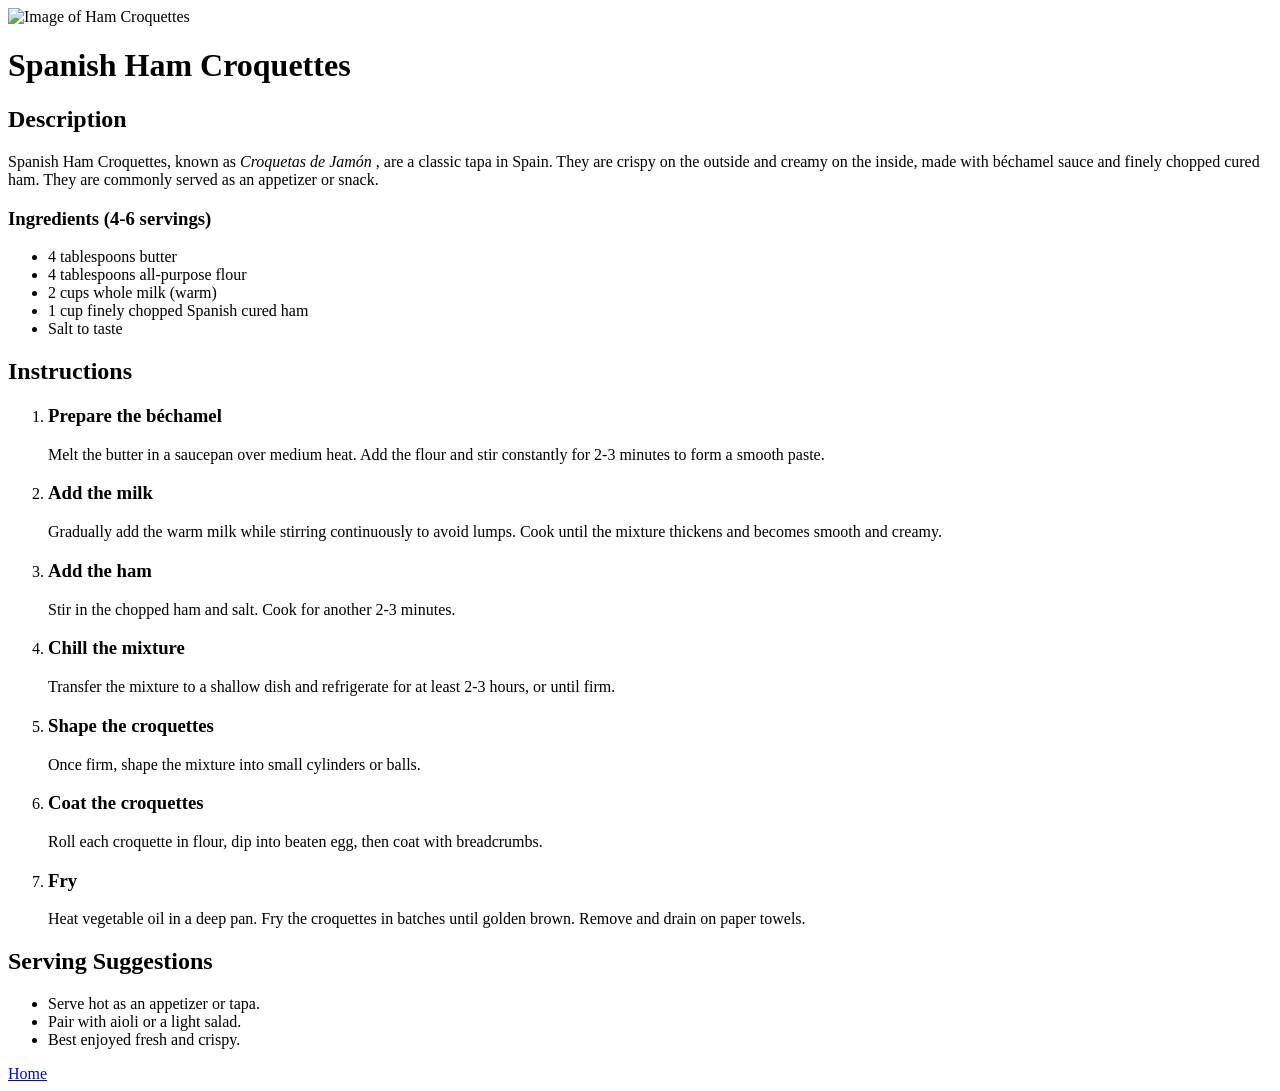
==== recipes/ham_croquettes.html @ c4794446 "Stylized index.html and renamed ham_croquettes. Before ham_croquettes.html is missing the l from htm" ====
<!DOCTYPE html>
<html lang="in">
<head>
    <meta charset="UTF-8">
    <title>Spanish Ham Croquettes</title>
</head>
<body>
    
    <!-- Recipe image -->

    <img src = "../recipe_images/Spanish_Ham_Croquettes2.jpg" alt=" Image of Ham Croquettes " height="310" width="500">

    <h1>Spanish Ham Croquettes</h1>
    
    <h2>Description</h2>

    Spanish Ham Croquettes, known as <em>Croquetas de Jamón</em> , are a classic tapa in Spain. They are crispy on the outside and creamy on the inside, made with béchamel sauce and finely chopped cured ham. They are commonly served as an appetizer or snack.

    <p><h3>Ingredients (4-6 servings)</h3></p>

        <!-- Unordered list  -->

    <ul>
        <li>4 tablespoons butter</li>

        <li>4 tablespoons all-purpose flour</l>

        <li>2 cups whole milk (warm)</li>

        <li>1 cup finely chopped Spanish cured ham</li>

        <li>Salt to taste</li>
    </ul>

    <h2>Instructions</h2>

        <!-- Ordered list  -->

    <ol>
        <li><p><h3>Prepare the béchamel</h3></p></li>

        Melt the butter in a saucepan over medium heat. Add the flour and stir constantly for 2-3 minutes to form a smooth paste.

        <li><p><h3>Add the milk</h3></p></li>

        Gradually add the warm milk while stirring continuously to avoid lumps. Cook until the mixture thickens and becomes smooth and creamy.

        <li><p><h3>Add the ham</h3></p></li>

        Stir in the chopped ham and salt. Cook for another 2-3 minutes.

        <li><p><h3>Chill the mixture</h3></p></li>

        Transfer the mixture to a shallow dish and refrigerate for at least 2-3 hours, or until firm.
        
        <li><p><h3>Shape the croquettes</h3></p></li>

        Once firm, shape the mixture into small cylinders or balls.
    
        <li><p><h3>Coat the croquettes</h3></p></li>

        Roll each croquette in flour, dip into beaten egg, then coat with breadcrumbs.

        <li><p><h3>Fry</h3></p></li>

        Heat vegetable oil in a deep pan. Fry the croquettes in batches until golden brown. Remove and drain on paper towels.

    </ol>

    <h2>Serving Suggestions</h2>

        <!-- Unordered list  -->

    <ul>
        <li>Serve hot as an appetizer or tapa.</li>

        <li>Pair with aioli or a light salad.</l>

        <li>Best enjoyed fresh and crispy.</li>
        
    </ul>

     <!-- go back -->

       <a href="../index.html">Home</a>

    

</body>
</html>
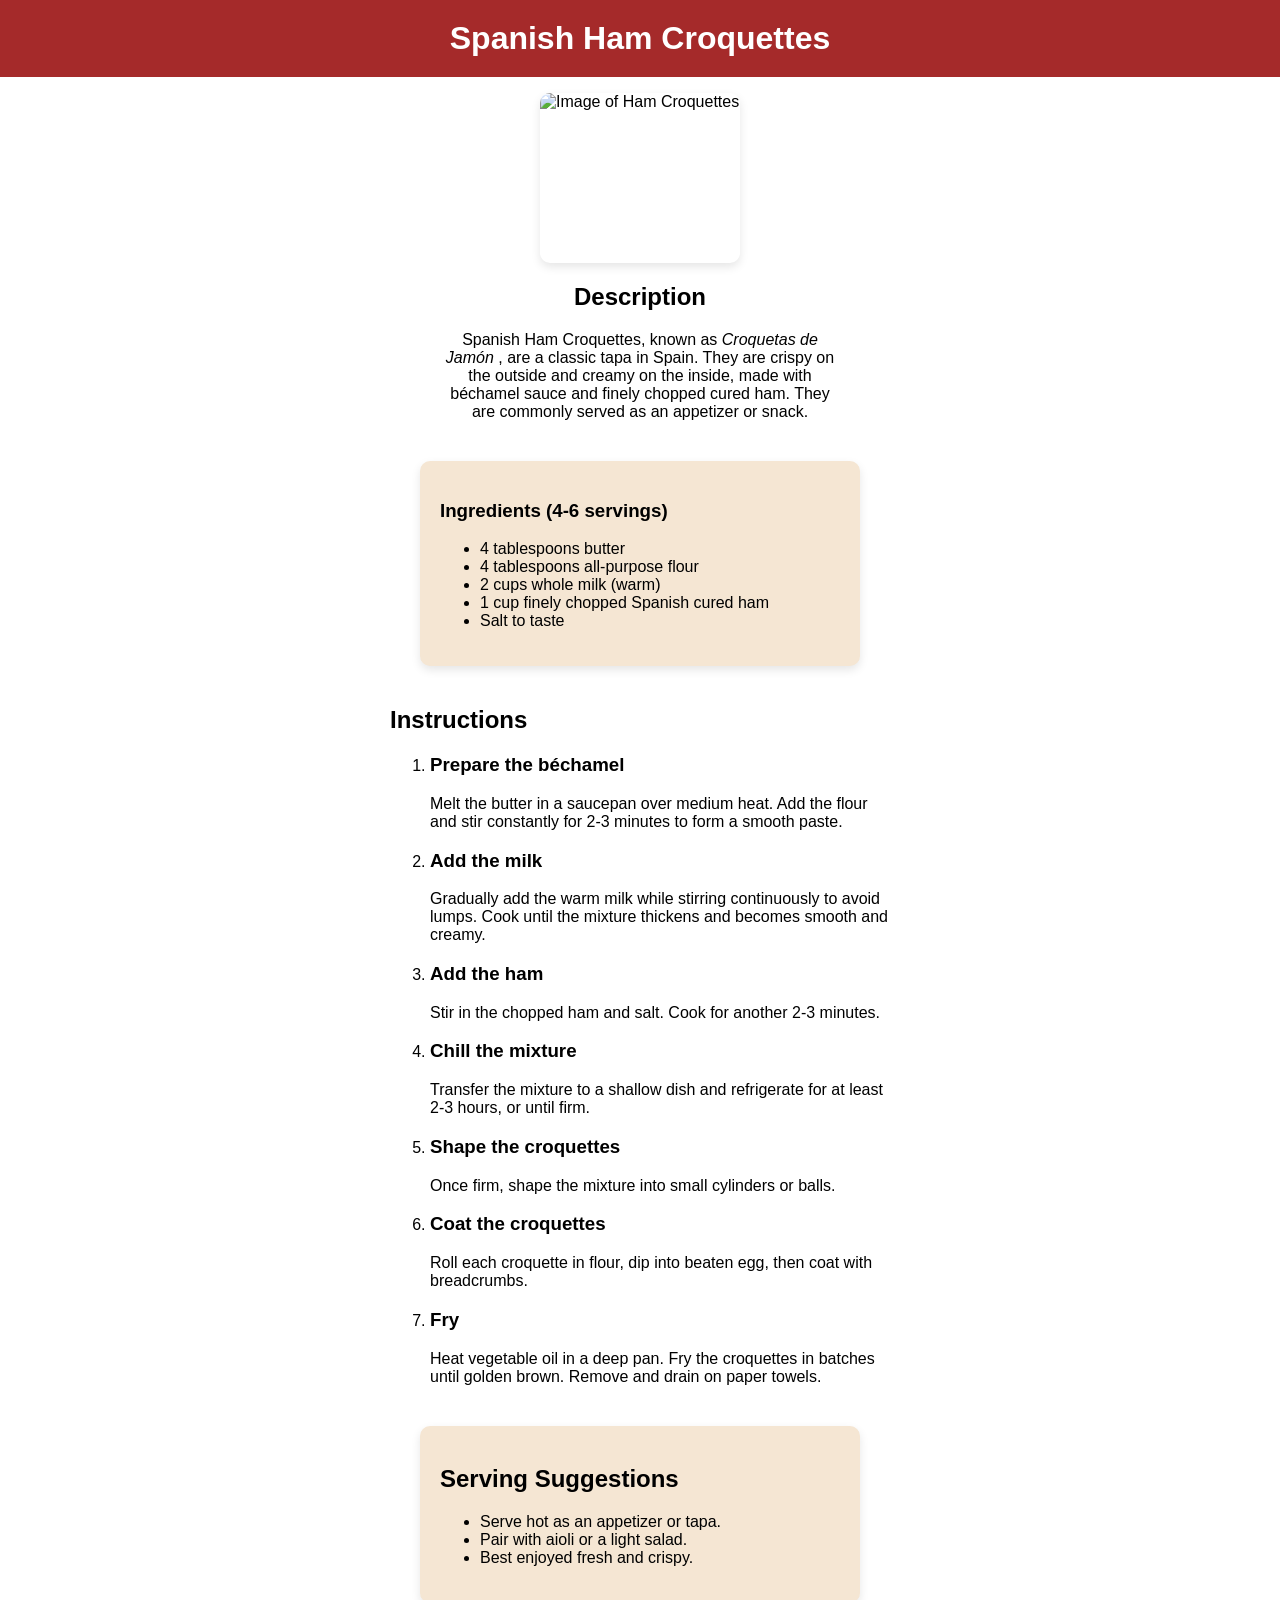
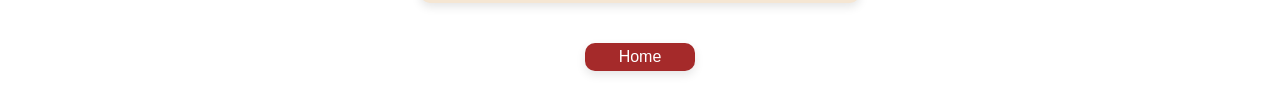
==== commit 9f34ad34: "stylised ham_croquettes.html" ====
--- a/recipes/ham_croquettes.html
+++ b/recipes/ham_croquettes.html
@@ -3,86 +3,110 @@
 <head>
     <meta charset="UTF-8">
     <title>Spanish Ham Croquettes</title>
-</head>
+    <link rel="stylesheet" href="../stylesheet.css">
+    </head>
 <body>
     
+    <!-- title -->
+
+    <h1>Spanish Ham Croquettes</h1>
+
     <!-- Recipe image -->
 
-    <img src = "../recipe_images/Spanish_Ham_Croquettes2.jpg" alt=" Image of Ham Croquettes " height="310" width="500">
+    <p><img src = "../recipe_images/Spanish_Ham_Croquettes2.jpg" alt=" Image of Ham Croquettes " height="170" width="200"></p>
 
-    <h1>Spanish Ham Croquettes</h1>
+    <!--description -->
     
-    <h2>Description</h2>
 
-    Spanish Ham Croquettes, known as <em>Croquetas de Jamón</em> , are a classic tapa in Spain. They are crispy on the outside and creamy on the inside, made with béchamel sauce and finely chopped cured ham. They are commonly served as an appetizer or snack.
+    <div class = "descriptions"> 
 
-    <p><h3>Ingredients (4-6 servings)</h3></p>
+        <h2>Description</h2>
 
-        <!-- Unordered list  -->
+         Spanish Ham Croquettes, known as <em>Croquetas de Jamón</em> , are a classic tapa in Spain. They are crispy on the outside and creamy on the inside, made with béchamel sauce and finely chopped cured ham. They are commonly served as an appetizer or snack.
+    
+    </div>
 
-    <ul>
-        <li>4 tablespoons butter</li>
+    <div class = "ingredients">
+    
+        <h3>Ingredients (4-6 servings)</h3>
 
-        <li>4 tablespoons all-purpose flour</l>
+            <!-- Unordered list  -->
 
-        <li>2 cups whole milk (warm)</li>
+            <ul>
 
-        <li>1 cup finely chopped Spanish cured ham</li>
+                <li>4 tablespoons butter</li>
 
-        <li>Salt to taste</li>
-    </ul>
+                <li>4 tablespoons all-purpose flour</l>
 
-    <h2>Instructions</h2>
+                <li>2 cups whole milk (warm)</li>
 
-        <!-- Ordered list  -->
+                <li>1 cup finely chopped Spanish cured ham</li>
 
-    <ol>
-        <li><p><h3>Prepare the béchamel</h3></p></li>
+                <li>Salt to taste</li>
 
-        Melt the butter in a saucepan over medium heat. Add the flour and stir constantly for 2-3 minutes to form a smooth paste.
+            </ul>
 
-        <li><p><h3>Add the milk</h3></p></li>
+    </div>
 
-        Gradually add the warm milk while stirring continuously to avoid lumps. Cook until the mixture thickens and becomes smooth and creamy.
+    <div class = "instructions">
 
-        <li><p><h3>Add the ham</h3></p></li>
+        <h2>Instructions</h2>
 
-        Stir in the chopped ham and salt. Cook for another 2-3 minutes.
+            <!-- Ordered list  -->
 
-        <li><p><h3>Chill the mixture</h3></p></li>
+            <ol>
+                <li><p><h3>Prepare the béchamel</h3></p></li>
 
-        Transfer the mixture to a shallow dish and refrigerate for at least 2-3 hours, or until firm.
+                Melt the butter in a saucepan over medium heat. Add the flour and stir constantly for 2-3 minutes to form a smooth paste.
+
+                <li><p><h3>Add the milk</h3></p></li>
+
+                Gradually add the warm milk while stirring continuously to avoid lumps. Cook until the mixture thickens and becomes smooth and creamy.
+
+                <li><p><h3>Add the ham</h3></p></li>
+
+                Stir in the chopped ham and salt. Cook for another 2-3 minutes.
+
+                <li><p><h3>Chill the mixture</h3></p></li>
+
+                Transfer the mixture to a shallow dish and refrigerate for at least 2-3 hours, or until firm.
         
-        <li><p><h3>Shape the croquettes</h3></p></li>
+                <li><p><h3>Shape the croquettes</h3></p></li>
 
-        Once firm, shape the mixture into small cylinders or balls.
+                Once firm, shape the mixture into small cylinders or balls.
     
-        <li><p><h3>Coat the croquettes</h3></p></li>
+                <li><p><h3>Coat the croquettes</h3></p></li>
 
-        Roll each croquette in flour, dip into beaten egg, then coat with breadcrumbs.
+                Roll each croquette in flour, dip into beaten egg, then coat with breadcrumbs.
 
-        <li><p><h3>Fry</h3></p></li>
+                <li><p><h3>Fry</h3></p></li>
 
-        Heat vegetable oil in a deep pan. Fry the croquettes in batches until golden brown. Remove and drain on paper towels.
+                Heat vegetable oil in a deep pan. Fry the croquettes in batches until golden brown. Remove and drain on paper towels.
 
-    </ol>
+            </ol>
+    </div>        
 
-    <h2>Serving Suggestions</h2>
+        <div class = "serving-suggestions"> 
 
-        <!-- Unordered list  -->
+            <h2>Serving Suggestions</h2>
 
-    <ul>
-        <li>Serve hot as an appetizer or tapa.</li>
+                <!-- Unordered list  -->
 
-        <li>Pair with aioli or a light salad.</l>
+                <ul>
+                    <li>Serve hot as an appetizer or tapa.</li>
 
-        <li>Best enjoyed fresh and crispy.</li>
+                    <li>Pair with aioli or a light salad.</l>
+
+                    <li>Best enjoyed fresh and crispy.</li>
         
-    </ul>
+                </ul>
+        </div>
+
+
 
      <!-- go back -->
 
-       <a href="../index.html">Home</a>
+       <div class = "link-container"><a href="../index.html" style="color: white; ">Home</a></div>
 
     
 
--- a/stylesheet.css
+++ b/stylesheet.css
@@ -0,0 +1,105 @@
+/* remove margin */
+body{
+    margin: 0px;
+}
+
+/* choose the font family */
+
+*{
+      font-family: 'Lato', sans-serif;
+     
+}
+
+/* define h1 and footer elements style */
+
+h1, .footer{
+    background-color: brown ;
+    color: white;
+    padding: 20px;
+    margin: 0px;
+    text-align: center;
+}
+
+/* defines the style of the recipe cards */
+
+.potato-omelette-link, .ham-croquettes-link{
+    background-color: #F5E6D3;
+    padding: 20px;
+    width: fit-content;
+    text-align: center;
+    margin: 20px auto;
+    border: 5px solid #291b14;  
+    border-radius: 10px;
+    box-shadow: 0 4px 10px rgba(0,0,0,0.1);
+   
+    
+}
+
+
+/* defines the styles of links */
+
+a {     
+    text-decoration: none;
+    color: brown;
+}     
+
+
+/* defines the styles of images */
+
+img{
+    border-radius: 10px;
+    box-shadow: 0 4px 10px rgba(0,0,0,0.1);
+    width: fit-content;
+    display: block;
+    margin: auto;
+}
+
+.descriptions{
+    text-align: center;
+    width: 400px;
+    word-wrap: break-word;
+    margin: auto;
+}
+
+.ingredients{
+    background-color: #F5E6D3;
+    width: 400px;
+    margin: 40px auto;
+    padding: 20px;
+    border-radius: 10px;
+    box-shadow: 0 4px 10px rgba(0,0,0,0.1);
+}
+
+.instructions{
+
+
+    width: fit-content;
+    max-width: 500px;
+    margin: 40px auto;
+    text-align: left;
+    overflow-wrap: break-word;
+
+}
+
+.titles{
+    text-align: center;
+}
+
+.serving-suggestions{
+    background-color: #F5E6D3;
+    width: 400px;
+    margin: 40px auto;
+    padding: 20px;
+    border-radius: 10px;
+    box-shadow: 0 4px 10px rgba(0,0,0,0.1);
+}
+
+.link-container{
+    text-align: center;
+    background-color: brown;
+    margin: 40px auto;
+    padding: 5px;
+    width: 100px;
+    border-radius: 10px;
+    box-shadow: 0 4px 10px rgba(0,0,0,0.1);
+}
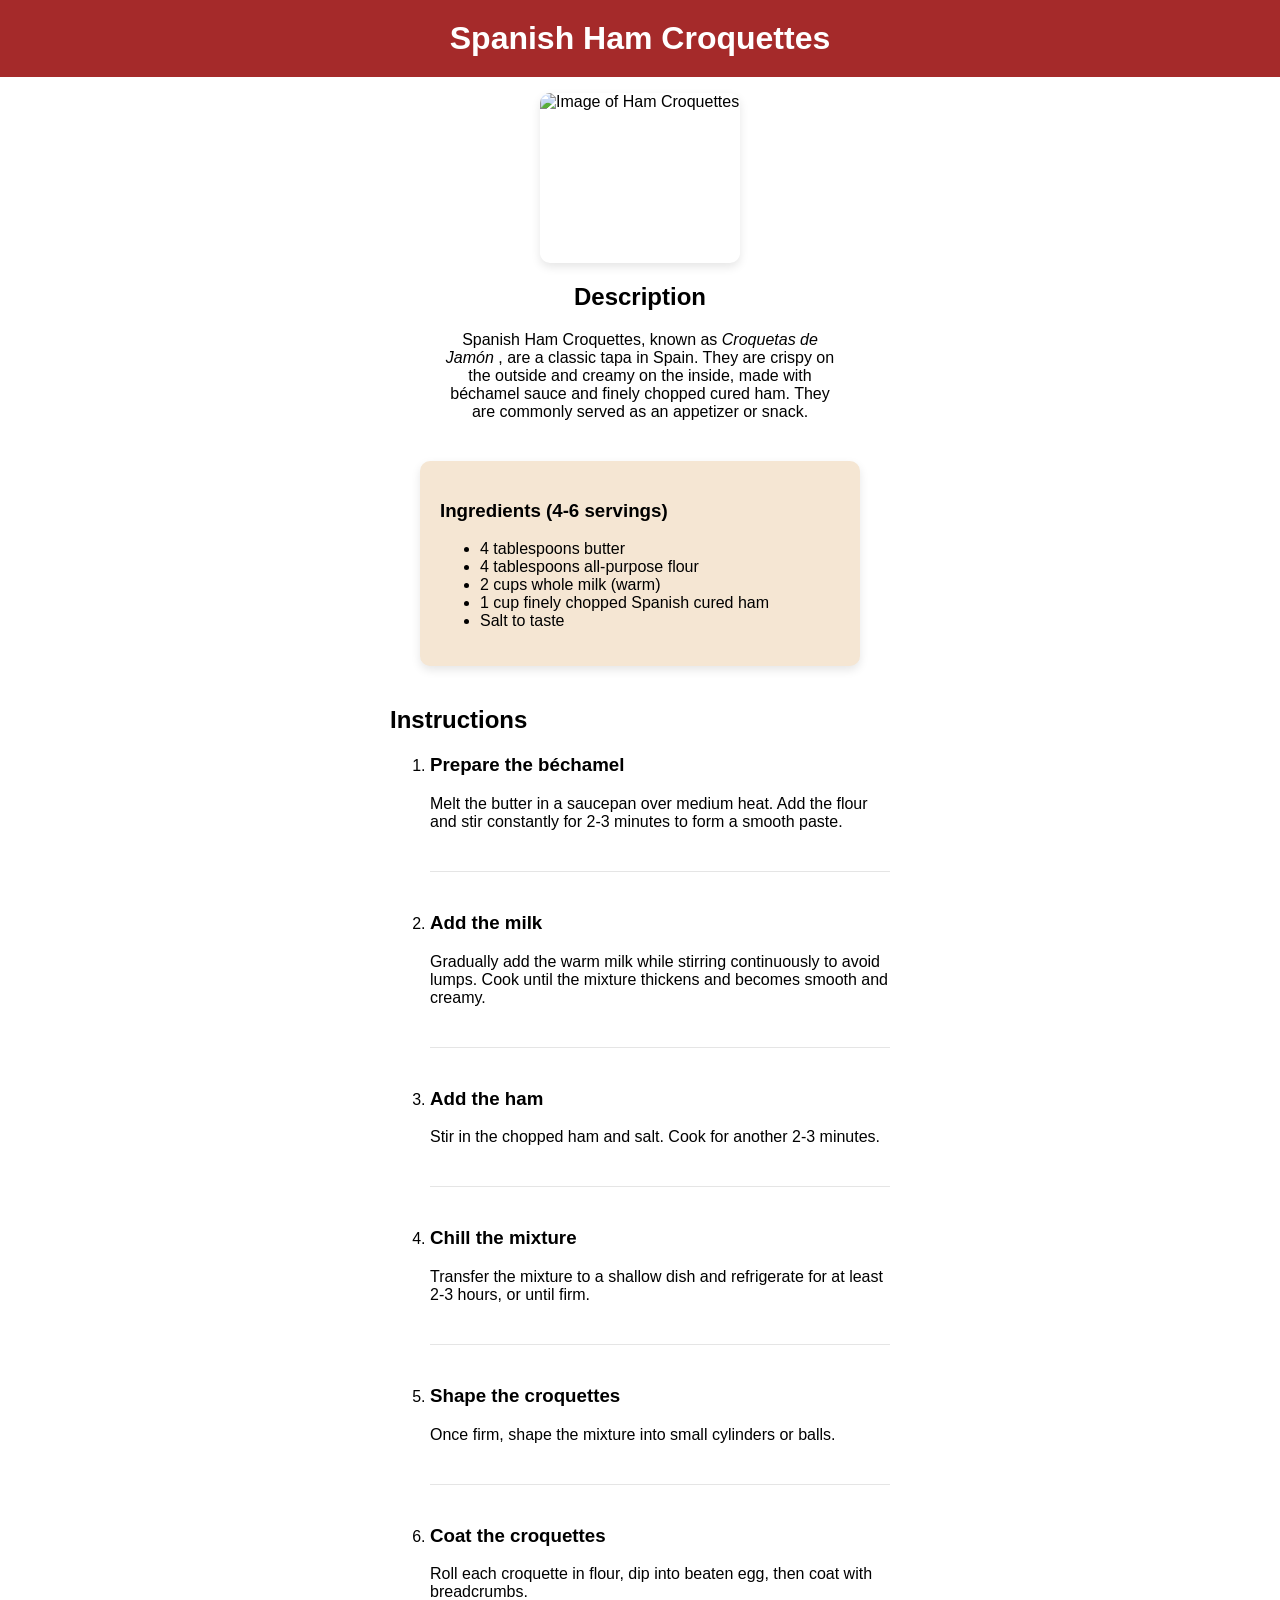
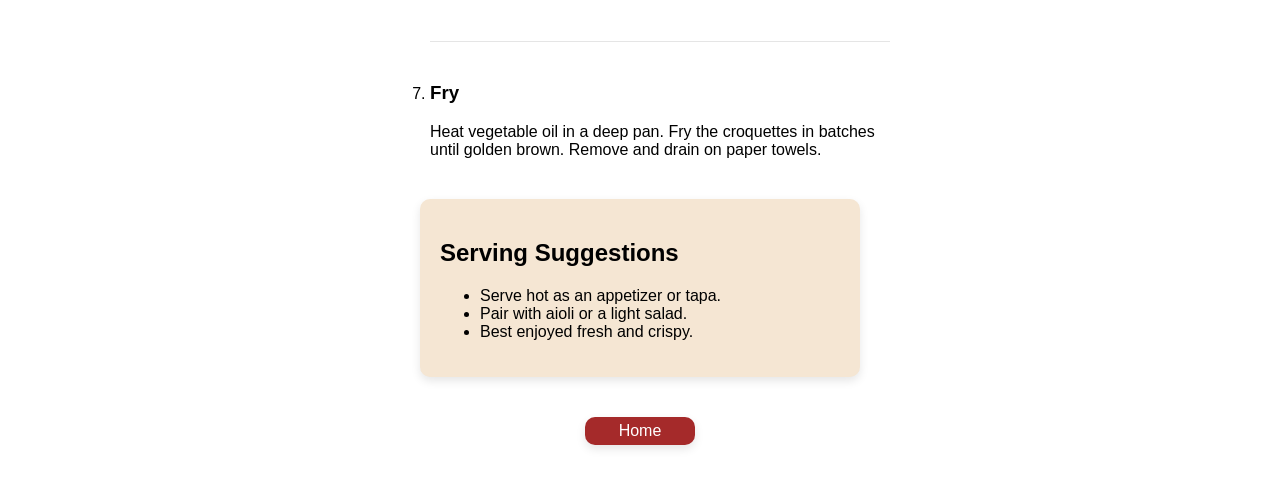
==== commit d3ae45b2: "Added dividers" ====
--- a/recipes/ham_croquettes.html
+++ b/recipes/ham_croquettes.html
@@ -59,25 +59,37 @@
 
                 Melt the butter in a saucepan over medium heat. Add the flour and stir constantly for 2-3 minutes to form a smooth paste.
 
+                <div class = "divider "></div>
+
                 <li><p><h3>Add the milk</h3></p></li>
 
                 Gradually add the warm milk while stirring continuously to avoid lumps. Cook until the mixture thickens and becomes smooth and creamy.
+
+                <div class = "divider "></div>
 
                 <li><p><h3>Add the ham</h3></p></li>
 
                 Stir in the chopped ham and salt. Cook for another 2-3 minutes.
 
+                <div class = "divider "></div>
+
                 <li><p><h3>Chill the mixture</h3></p></li>
 
                 Transfer the mixture to a shallow dish and refrigerate for at least 2-3 hours, or until firm.
+
+                <div class = "divider "></div>
         
                 <li><p><h3>Shape the croquettes</h3></p></li>
 
                 Once firm, shape the mixture into small cylinders or balls.
+
+                <div class = "divider "></div>
     
                 <li><p><h3>Coat the croquettes</h3></p></li>
 
                 Roll each croquette in flour, dip into beaten egg, then coat with breadcrumbs.
+
+                <div class = "divider "></div>
 
                 <li><p><h3>Fry</h3></p></li>
 
--- a/stylesheet.css
+++ b/stylesheet.css
@@ -1,52 +1,42 @@
-/* remove margin */
-body{
+/* Remove default margin from the body */
+body {
     margin: 0px;
 }
 
-/* choose the font family */
-
-*{
-      font-family: 'Lato', sans-serif;
-     
+/* Apply Lato font to all elements */
+* {
+    font-family: 'Lato', sans-serif;
 }
 
-/* define h1 and footer elements style */
-
-h1, .footer{
-    background-color: brown ;
+/* Styles for h1 headings and footer */
+h1, .footer {
+    background-color: brown;
     color: white;
     padding: 20px;
     margin: 0px;
     text-align: center;
 }
 
-/* defines the style of the recipe cards */
-
-.potato-omelette-link, .ham-croquettes-link{
+/* Styles for recipe card links */
+.potato-omelette-link, .ham-croquettes-link {
     background-color: #F5E6D3;
     padding: 20px;
     width: fit-content;
     text-align: center;
     margin: 20px auto;
-    border: 5px solid #291b14;  
+    border: 5px solid #291b14;
     border-radius: 10px;
     box-shadow: 0 4px 10px rgba(0,0,0,0.1);
-   
-    
 }
 
-
-/* defines the styles of links */
-
+/* Styles for hyperlinks */
 a {     
     text-decoration: none;
     color: brown;
 }     
 
-
-/* defines the styles of images */
-
-img{
+/* Styles for images */
+img {
     border-radius: 10px;
     box-shadow: 0 4px 10px rgba(0,0,0,0.1);
     width: fit-content;
@@ -54,14 +44,16 @@
     margin: auto;
 }
 
-.descriptions{
+/* Styles for description elements */
+.descriptions {
     text-align: center;
     width: 400px;
     word-wrap: break-word;
     margin: auto;
 }
 
-.ingredients{
+/* Styles for ingredients section */
+.ingredients {
     background-color: #F5E6D3;
     width: 400px;
     margin: 40px auto;
@@ -70,22 +62,22 @@
     box-shadow: 0 4px 10px rgba(0,0,0,0.1);
 }
 
-.instructions{
-
-
+/* Styles for instructions section */
+.instructions {
     width: fit-content;
     max-width: 500px;
     margin: 40px auto;
     text-align: left;
     overflow-wrap: break-word;
-
 }
 
-.titles{
+/* Centered titles */
+.titles {
     text-align: center;
 }
 
-.serving-suggestions{
+/* Styles for serving suggestions section */
+.serving-suggestions {
     background-color: #F5E6D3;
     width: 400px;
     margin: 40px auto;
@@ -94,7 +86,8 @@
     box-shadow: 0 4px 10px rgba(0,0,0,0.1);
 }
 
-.link-container{
+/* Styles for link container */
+.link-container {
     text-align: center;
     background-color: brown;
     margin: 40px auto;
@@ -102,4 +95,11 @@
     width: 100px;
     border-radius: 10px;
     box-shadow: 0 4px 10px rgba(0,0,0,0.1);
-}+}
+
+.divider {
+  height: 1px;
+  background: #e5e5e5;
+  margin: 40px 0;
+}
+
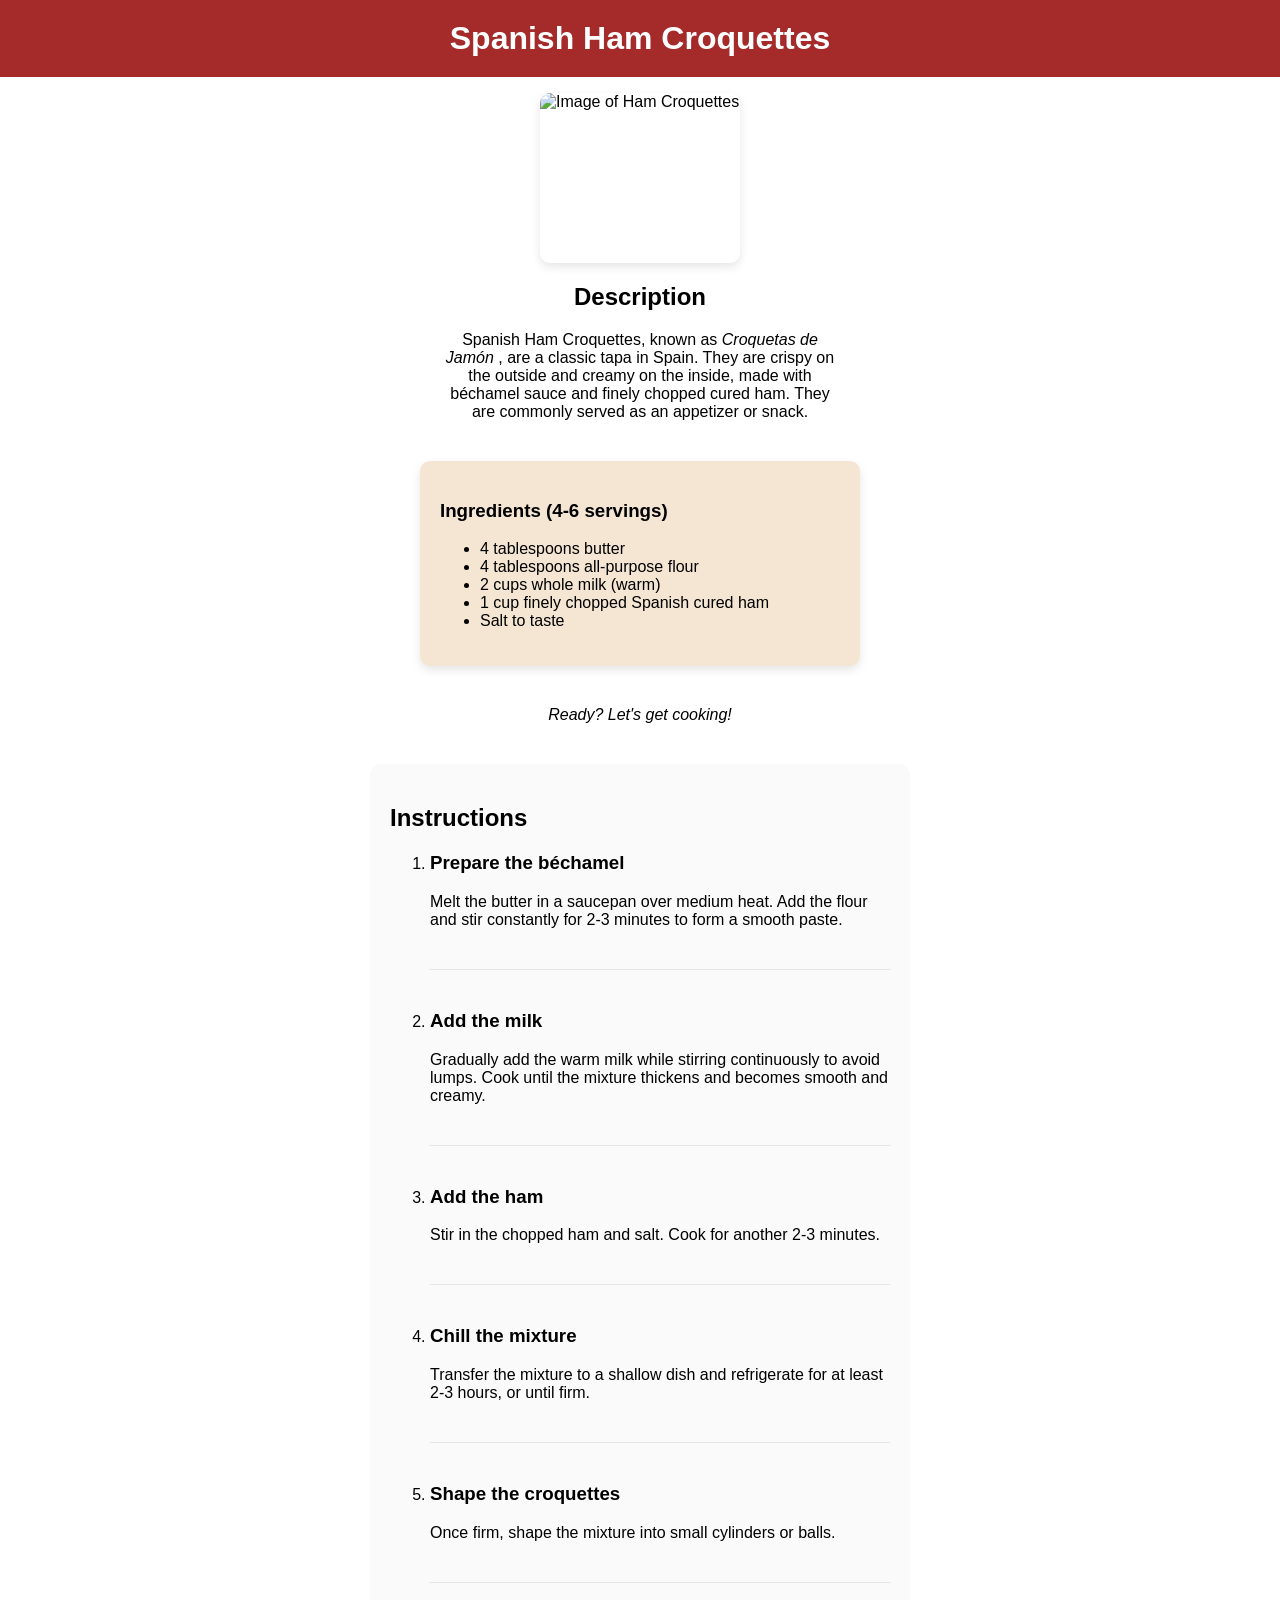
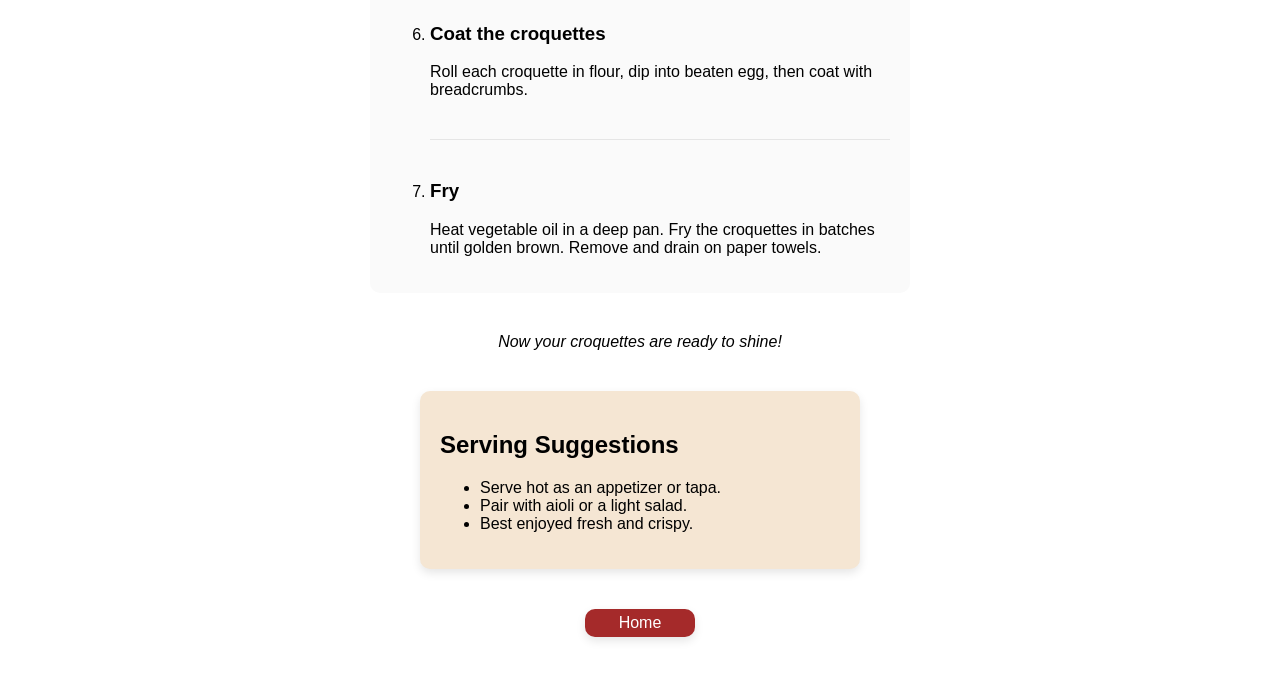
==== commit 43f05447: "added a box to the instructions . Accompanied by a short text between each section." ====
--- a/recipes/ham_croquettes.html
+++ b/recipes/ham_croquettes.html
@@ -47,6 +47,8 @@
             </ul>
 
     </div>
+
+    <div class = "section-note">Ready? Let's get cooking!</div>
 
     <div class = "instructions">
 
@@ -98,6 +100,9 @@
             </ol>
     </div>        
 
+    <div class = "section-note">Now your croquettes are ready to shine!</div>
+
+
         <div class = "serving-suggestions"> 
 
             <h2>Serving Suggestions</h2>
--- a/stylesheet.css
+++ b/stylesheet.css
@@ -69,6 +69,10 @@
     margin: 40px auto;
     text-align: left;
     overflow-wrap: break-word;
+    background-color: #fafafa;
+    border-radius: 10px;
+    padding: 20px;
+
 }
 
 /* Centered titles */
@@ -97,9 +101,17 @@
     box-shadow: 0 4px 10px rgba(0,0,0,0.1);
 }
 
+/* Simple divider to separate sections visually  */
+
 .divider {
   height: 1px;
   background: #e5e5e5;
   margin: 40px 0;
 }
 
+.section-note {
+   
+  text-align: center;    
+  margin: 20px 0;       
+  font-style: italic;     
+}
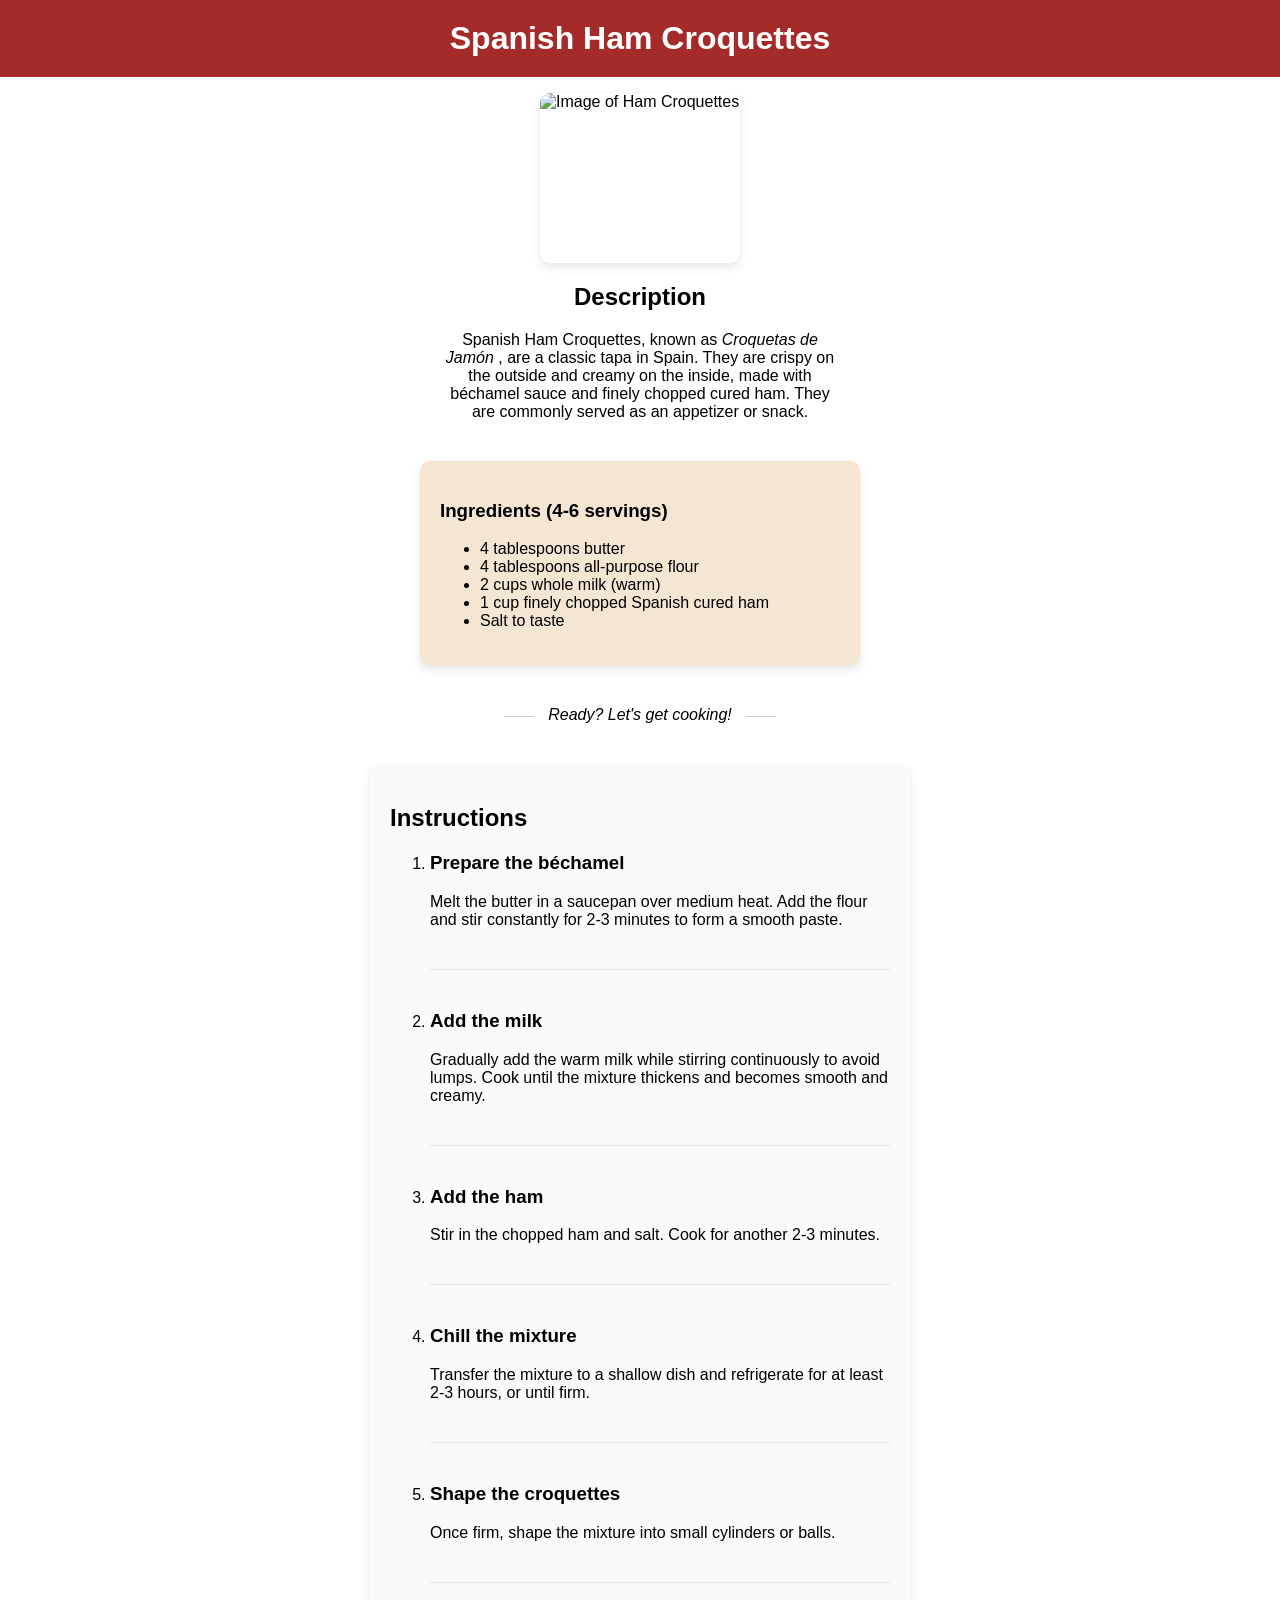
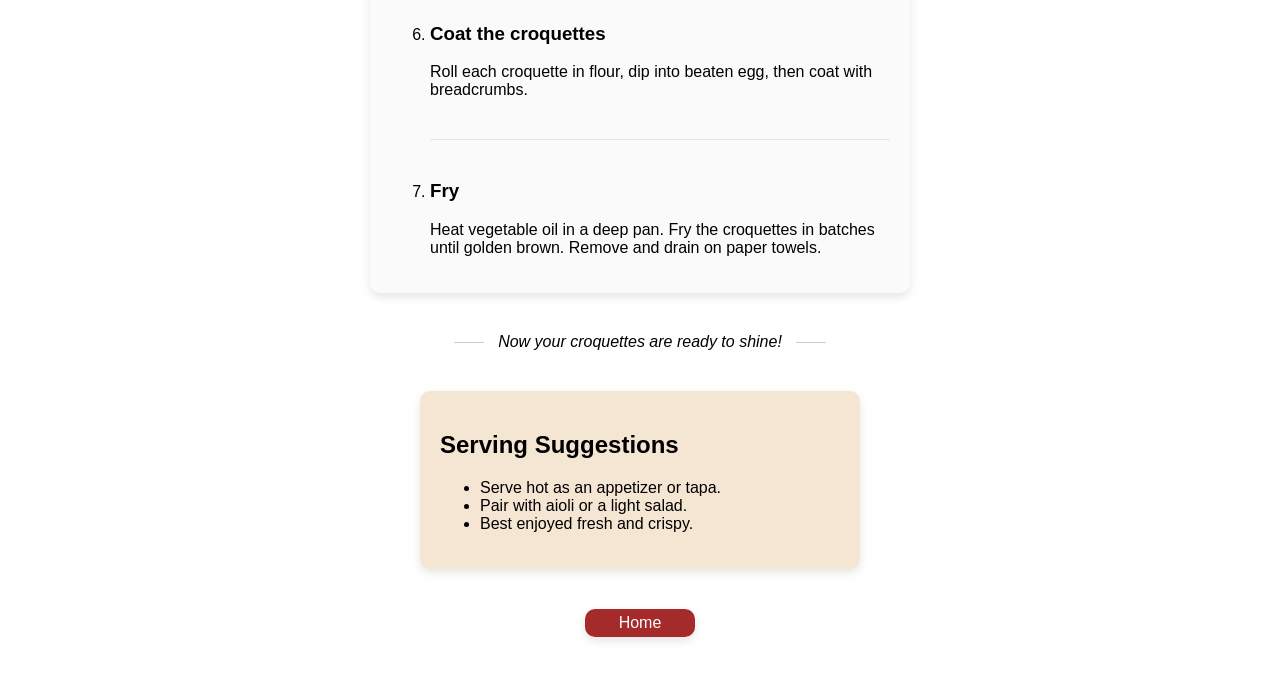
==== commit 8c6f36cf: "edited the class section-note" ====
--- a/recipes/ham_croquettes.html
+++ b/recipes/ham_croquettes.html
@@ -48,7 +48,8 @@
 
     </div>
 
-    <div class = "section-note">Ready? Let's get cooking!</div>
+    <div class="section-note"><span class="line-deco"></span> Ready? Let's get cooking! <span class="line-deco"></span></div>
+
 
     <div class = "instructions">
 
@@ -100,7 +101,7 @@
             </ol>
     </div>        
 
-    <div class = "section-note">Now your croquettes are ready to shine!</div>
+    <div class="section-note"><span class="line-deco"></span> Now your croquettes are ready to shine! <span class="line-deco"></span></div>
 
 
         <div class = "serving-suggestions"> 
--- a/stylesheet.css
+++ b/stylesheet.css
@@ -72,6 +72,7 @@
     background-color: #fafafa;
     border-radius: 10px;
     padding: 20px;
+    box-shadow: 0 4px 10px rgba(0,0,0,0.1);
 
 }
 
@@ -114,4 +115,13 @@
   text-align: center;    
   margin: 20px 0;       
   font-style: italic;     
+}
+
+.line-deco {
+  display: inline-block;
+  width: 30px;
+  height: 1px;
+  background: #ccc;
+  margin: 0 10px;
+  vertical-align: middle;
 }
